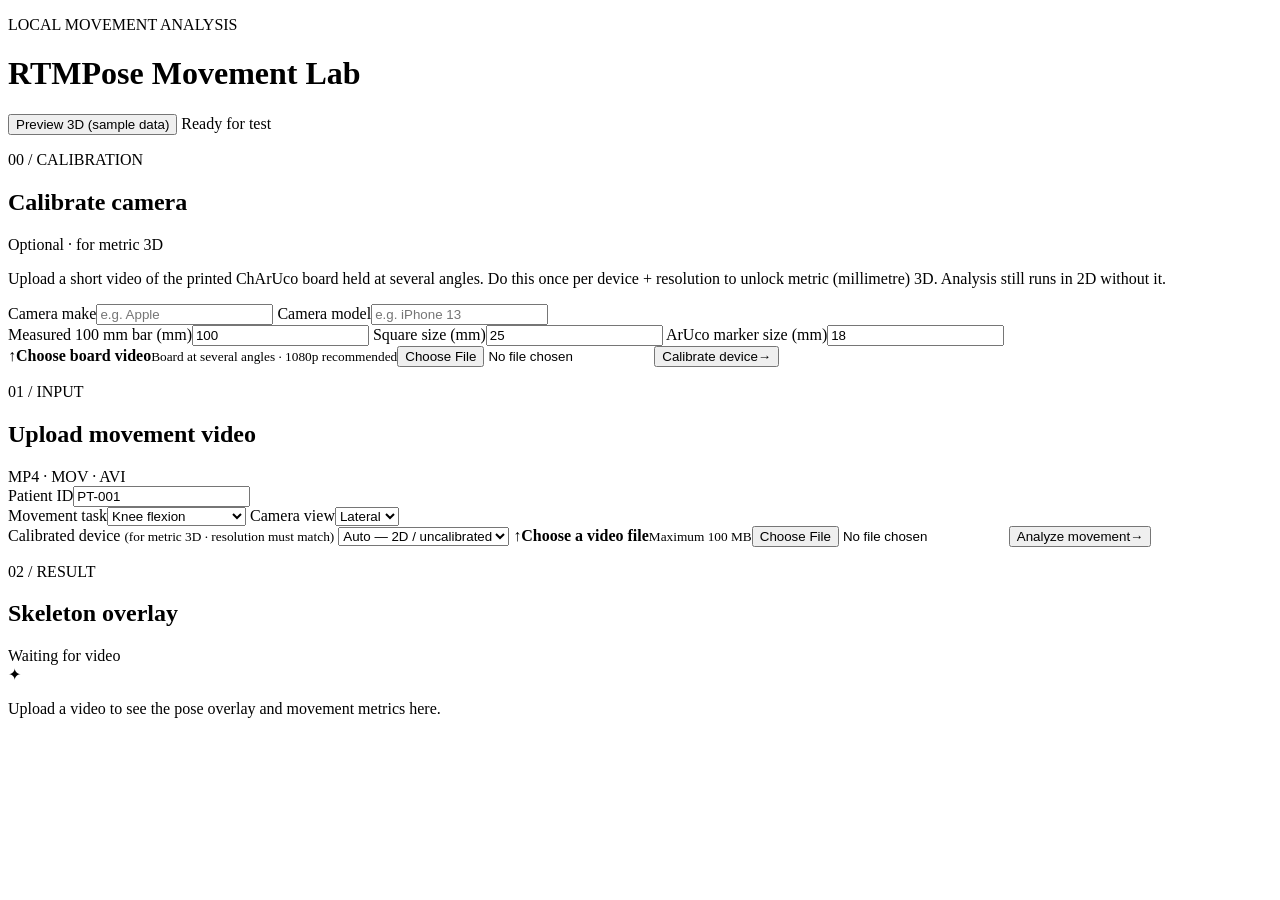
==== app/static/index.html @ 54d35bdc "add calibration on website and fix calibration bug" ====
<!doctype html>
<html lang="th">
<head>
  <meta charset="utf-8">
  <meta name="viewport" content="width=device-width, initial-scale=1">
  <title>RTMPose Movement Lab</title>
  <link rel="stylesheet" href="/static/styles.css">
</head>
<body>
  <main class="shell">
    <header class="topbar">
      <div><p class="eyebrow">LOCAL MOVEMENT ANALYSIS</p><h1>RTMPose Movement Lab</h1></div>
      <div class="topbar-actions">
        <button id="preview-3d" class="ghost-button" type="button">Preview 3D (sample data)</button>
        <span class="status-dot"><i></i> Ready for test</span>
      </div>
    </header>

    <section class="panel calibrate-panel">
      <div class="panel-heading"><div><p class="eyebrow">00 / CALIBRATION</p><h2>Calibrate camera</h2></div><span class="step">Optional · for metric 3D</span></div>
      <p class="calibrate-intro">Upload a short video of the printed ChArUco board held at several angles. Do this once per device + resolution to unlock metric (millimetre) 3D. Analysis still runs in 2D without it.</p>
      <form id="calibrate-form" class="calibrate-form">
        <div class="two-col">
          <label>Camera make<input name="make" placeholder="e.g. Apple"></label>
          <label>Camera model<input name="model" placeholder="e.g. iPhone 13"></label>
        </div>
        <div class="three-col">
          <label>Measured 100 mm bar (mm)<input name="measured_bar_mm" type="number" step="0.1" min="1" value="100"></label>
          <label>Square size (mm)<input name="square_length_mm" type="number" step="0.1" min="1" value="25"></label>
          <label>ArUco marker size (mm)<input name="marker_length_mm" type="number" step="0.1" min="1" value="18"></label>
        </div>
        <label class="dropzone" for="calib-file"><span class="upload-icon">↑</span><strong id="calib-file-name">Choose board video</strong><small>Board at several angles · 1080p recommended</small><input id="calib-file" name="file" type="file" accept="video/mp4,video/quicktime,video/x-msvideo" required></label>
        <button id="calibrate-button" class="primary-button" type="submit"><span>Calibrate device</span><span class="button-arrow">→</span></button>
        <p id="calibrate-message" class="message" role="alert"></p>
        <div id="calibrate-result" class="calibrate-result" hidden></div>
      </form>
    </section>

    <section class="workspace">
      <form id="analysis-form" class="panel form-panel">
        <div class="panel-heading"><div><p class="eyebrow">01 / INPUT</p><h2>Upload movement video</h2></div><span class="step">MP4 · MOV · AVI</span></div>
        <label>Patient ID<input name="patient_id" value="PT-001" required></label>
        <div class="two-col">
          <label>Movement task<select name="task_type"><option value="knee_flexion">Knee flexion</option><option value="knee_extension">Knee extension</option><option value="hip_flexion">Hip flexion</option><option value="hip_extension">Hip extension</option><option value="ankle_dorsiflexion">Ankle dorsiflexion</option><option value="ankle_plantarflexion">Ankle plantarflexion</option></select></label>
          <label>Camera view<select name="view"><option value="lateral">Lateral</option><option value="frontal">Frontal</option></select></label>
        </div>
        <label>Calibrated device <small class="hint">(for metric 3D · resolution must match)</small>
          <select id="device-select"><option value="">Auto — 2D / uncalibrated</option></select>
        </label>
        <input type="hidden" name="device_make" id="device-make">
        <input type="hidden" name="device_model" id="device-model">
        <label class="dropzone" for="file"><span class="upload-icon">↑</span><strong id="file-name">Choose a video file</strong><small>Maximum 100 MB</small><input id="file" name="file" type="file" accept="video/mp4,video/quicktime,video/x-msvideo" required></label>
        <video id="source-video" class="source-video" controls hidden></video>
        <button id="submit-button" class="primary-button" type="submit"><span>Analyze movement</span><span class="button-arrow">→</span></button>
        <p id="form-message" class="message" role="alert"></p>
      </form>

      <section class="panel result-panel">
        <div class="panel-heading"><div><p class="eyebrow">02 / RESULT</p><h2>Skeleton overlay</h2></div><span id="result-state" class="step">Waiting for video</span></div>
        <div id="empty-state" class="empty-state"><div class="empty-mark">✦</div><p>Upload a video to see the pose overlay and movement metrics here.</p></div>
        <video id="result-video" class="result-video" controls playsinline preload="metadata" hidden>
          <source type="video/mp4">
        </video>
        <a id="download-link" class="download-link" download hidden>Download annotated video <span>↓</span></a>
      </section>
    </section>

    <section id="metrics-section" class="panel metrics-panel" hidden>
      <div class="panel-heading"><div><p class="eyebrow">03 / ANALYSIS</p><h2>Movement summary</h2></div><span class="step">Decision support only</span></div>
      <div class="summary-grid"><div class="risk-card"><span class="metric-label">Screening risk</span><strong id="risk-value">—</strong><small id="risk-flags">No flags</small></div><div><span class="metric-label">Confidence</span><strong id="confidence-value">—</strong></div><div><span class="metric-label">Analyzed side</span><strong id="side-value">—</strong></div><div><span class="metric-label">Valid frame ratio</span><strong id="valid-value">—</strong></div></div>
      <div class="metric-table" id="angle-metrics"></div>
      <p class="disclaimer">This local tool is for technical testing and decision support. It is not a clinical diagnosis.</p>
    </section>

    <section id="viewer-section" class="panel viewer-panel" hidden>
      <div class="panel-heading"><div><p class="eyebrow">04 / 3D</p><h2>Lifted 3D skeleton</h2></div><span id="viewer-state" class="step">—</span></div>
      <p id="viewer-warning" class="viewer-warning" hidden></p>
      <div id="viewer-canvas" class="viewer-canvas"></div>
      <div class="viewer-controls">
        <button id="viewer-play" class="ghost-button" type="button">Play</button>
        <input id="viewer-frame" type="range" min="0" max="0" value="0" step="1">
        <span id="viewer-frame-label" class="metric-label">0 / 0</span>
      </div>
      <p class="disclaimer">Drag to rotate, scroll to zoom. Reconstructed from a single camera: shape is relative, not measured in millimetres.</p>
    </section>
  </main>
  <script type="importmap">
    { "imports": { "three": "/static/vendor/three.module.min.js" } }
  </script>
  <script type="module" src="/static/app.js"></script>
</body>
</html>
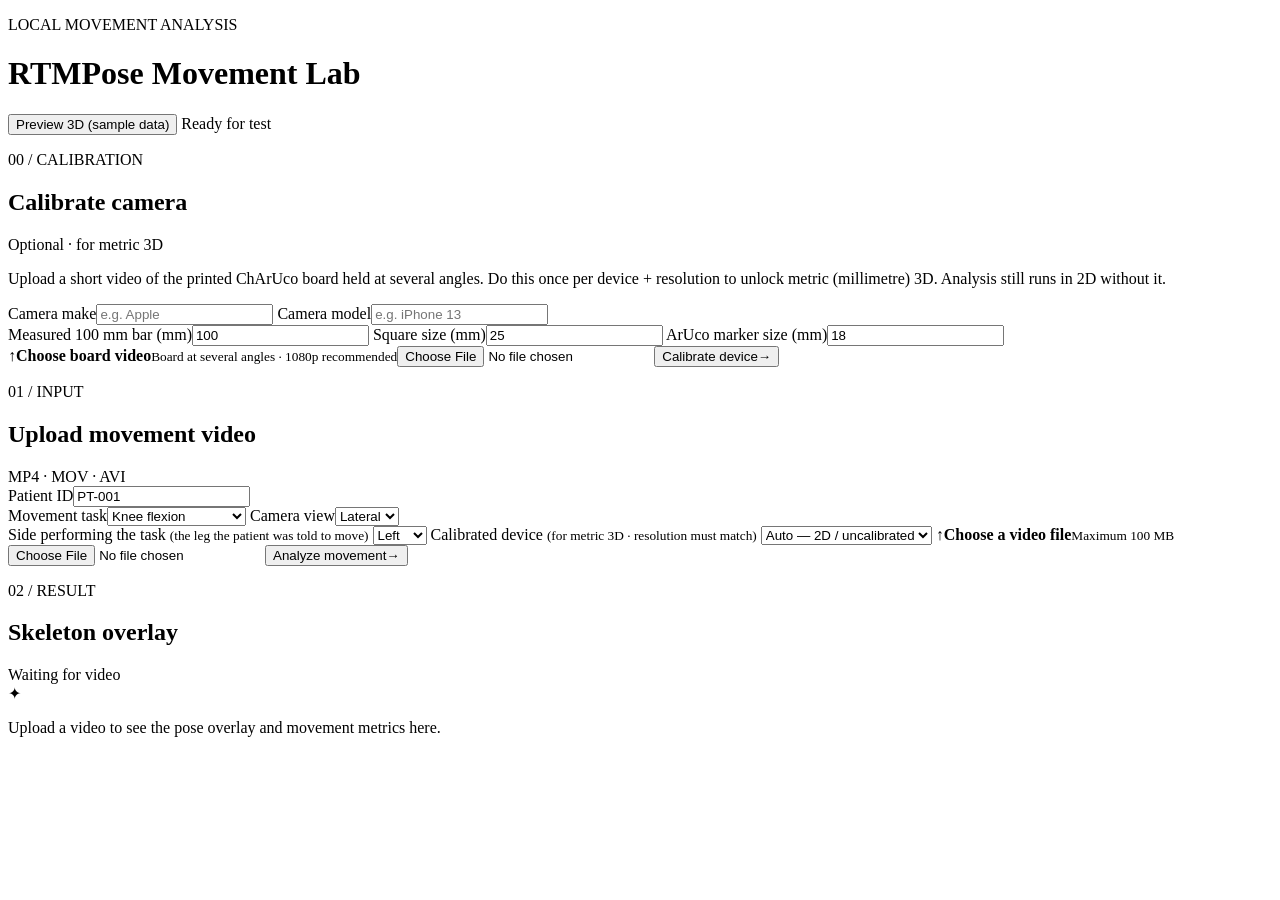
==== commit a2157edb: "add export and edit left/right" ====
--- a/app/static/index.html
+++ b/app/static/index.html
@@ -44,11 +44,15 @@
           <label>Movement task<select name="task_type"><option value="knee_flexion">Knee flexion</option><option value="knee_extension">Knee extension</option><option value="hip_flexion">Hip flexion</option><option value="hip_extension">Hip extension</option><option value="ankle_dorsiflexion">Ankle dorsiflexion</option><option value="ankle_plantarflexion">Ankle plantarflexion</option></select></label>
           <label>Camera view<select name="view"><option value="lateral">Lateral</option><option value="frontal">Frontal</option></select></label>
         </div>
+        <label>Side performing the task <small class="hint">(the leg the patient was told to move)</small>
+          <select name="side"><option value="left">Left</option><option value="right">Right</option></select>
+        </label>
         <label>Calibrated device <small class="hint">(for metric 3D · resolution must match)</small>
           <select id="device-select"><option value="">Auto — 2D / uncalibrated</option></select>
         </label>
         <input type="hidden" name="device_make" id="device-make">
         <input type="hidden" name="device_model" id="device-model">
+        <p id="device-warning" class="inline-warning" hidden></p>
         <label class="dropzone" for="file"><span class="upload-icon">↑</span><strong id="file-name">Choose a video file</strong><small>Maximum 100 MB</small><input id="file" name="file" type="file" accept="video/mp4,video/quicktime,video/x-msvideo" required></label>
         <video id="source-video" class="source-video" controls hidden></video>
         <button id="submit-button" class="primary-button" type="submit"><span>Analyze movement</span><span class="button-arrow">→</span></button>
@@ -67,8 +71,19 @@
 
     <section id="metrics-section" class="panel metrics-panel" hidden>
       <div class="panel-heading"><div><p class="eyebrow">03 / ANALYSIS</p><h2>Movement summary</h2></div><span class="step">Decision support only</span></div>
-      <div class="summary-grid"><div class="risk-card"><span class="metric-label">Screening risk</span><strong id="risk-value">—</strong><small id="risk-flags">No flags</small></div><div><span class="metric-label">Confidence</span><strong id="confidence-value">—</strong></div><div><span class="metric-label">Analyzed side</span><strong id="side-value">—</strong></div><div><span class="metric-label">Valid frame ratio</span><strong id="valid-value">—</strong></div></div>
-      <div class="metric-table" id="angle-metrics"></div>
+      <p id="side-notice" class="inline-notice warn" hidden></p>
+      <p id="analysis-notice" class="inline-notice" hidden></p>
+      <div class="summary-grid"><div class="risk-card"><span class="metric-label">Screening risk <small class="hint">(instructed leg)</small></span><strong id="risk-value">—</strong><small id="risk-flags">No flags</small></div><div><span class="metric-label">Confidence</span><strong id="confidence-value">—</strong></div><div><span class="metric-label">Instructed side</span><strong id="side-value">—</strong></div><div><span class="metric-label">Valid frame ratio</span><strong id="valid-value">—</strong></div></div>
+      <div class="metric-compare" id="angle-metrics"></div>
+      <div class="export-block">
+        <div class="export-row">
+          <span class="metric-label">Export CSV <small class="hint">for reading</small></span>
+          <a id="export-assessment-csv" class="ghost-button" download hidden>Metrics <span>↓</span></a>
+          <a id="export-pose2d-csv" class="ghost-button" download hidden>2D keypoints <span>↓</span></a>
+          <a id="export-pose3d-csv" class="ghost-button" download hidden>3D skeleton <span>↓</span></a>
+        </div>
+        <small id="export-note" class="hint"></small>
+      </div>
       <p class="disclaimer">This local tool is for technical testing and decision support. It is not a clinical diagnosis.</p>
     </section>
 
@@ -78,8 +93,13 @@
       <div id="viewer-canvas" class="viewer-canvas"></div>
       <div class="viewer-controls">
         <button id="viewer-play" class="ghost-button" type="button">Play</button>
+        <button id="muscle-toggle" class="ghost-button" type="button" hidden>Muscles: off</button>
         <input id="viewer-frame" type="range" min="0" max="0" value="0" step="1">
         <span id="viewer-frame-label" class="metric-label">0 / 0</span>
+      </div>
+      <div id="muscle-legend" class="muscle-legend" hidden>
+        <span class="muscle-scale" aria-hidden="true"></span>
+        <span>Contracted → stretched — kinematic muscle-<em>length</em> proxy (geometry, not force). Quadriceps, hamstrings, gastrocnemius, iliopsoas, gluteals, per leg.</span>
       </div>
       <p class="disclaimer">Drag to rotate, scroll to zoom. Reconstructed from a single camera: shape is relative, not measured in millimetres.</p>
     </section>
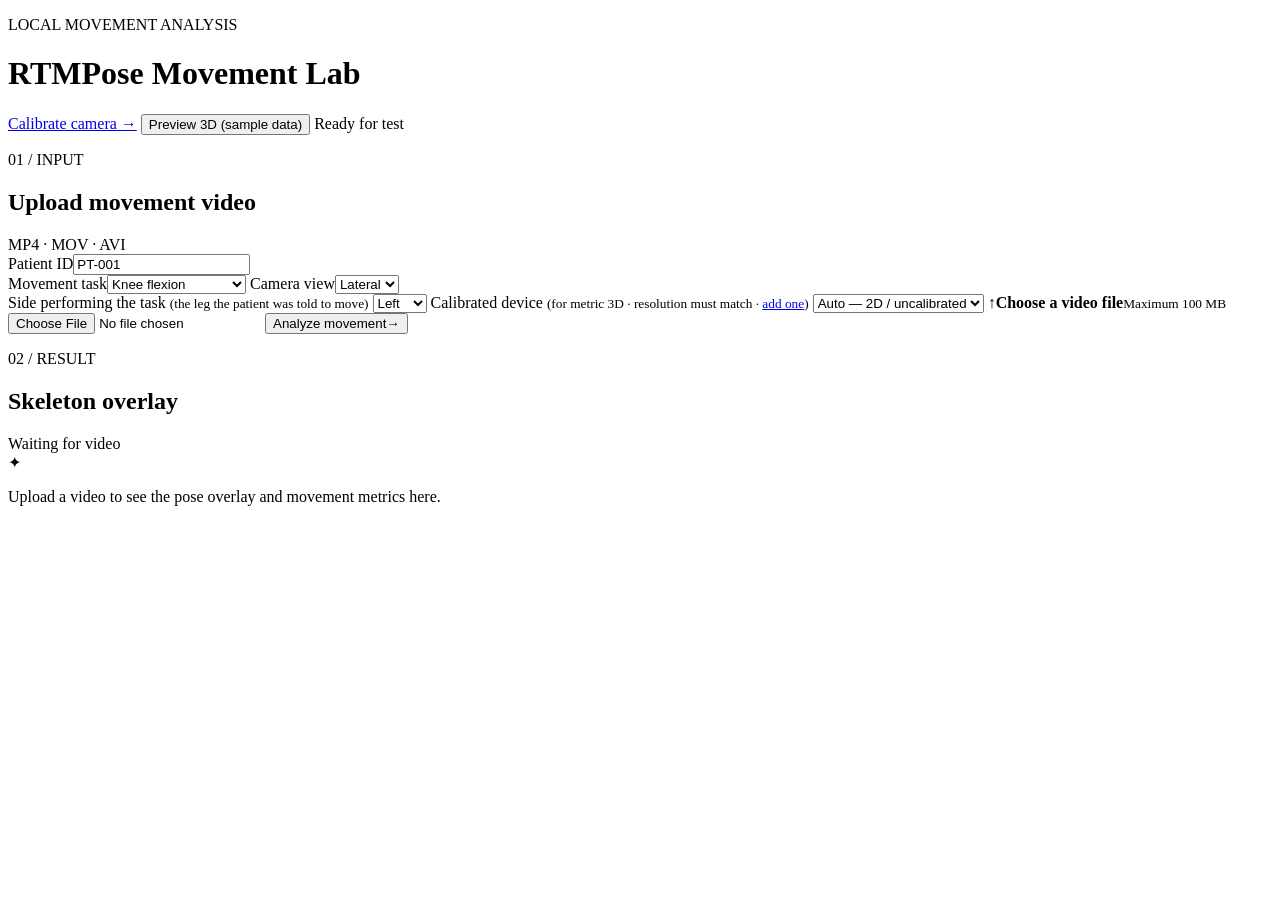
==== commit cce7a5b6: "edit calibration page" ====
--- a/app/static/index.html
+++ b/app/static/index.html
@@ -11,30 +11,11 @@
     <header class="topbar">
       <div><p class="eyebrow">LOCAL MOVEMENT ANALYSIS</p><h1>RTMPose Movement Lab</h1></div>
       <div class="topbar-actions">
+        <a class="ghost-button link-button" href="/calibrate">Calibrate camera →</a>
         <button id="preview-3d" class="ghost-button" type="button">Preview 3D (sample data)</button>
         <span class="status-dot"><i></i> Ready for test</span>
       </div>
     </header>
-
-    <section class="panel calibrate-panel">
-      <div class="panel-heading"><div><p class="eyebrow">00 / CALIBRATION</p><h2>Calibrate camera</h2></div><span class="step">Optional · for metric 3D</span></div>
-      <p class="calibrate-intro">Upload a short video of the printed ChArUco board held at several angles. Do this once per device + resolution to unlock metric (millimetre) 3D. Analysis still runs in 2D without it.</p>
-      <form id="calibrate-form" class="calibrate-form">
-        <div class="two-col">
-          <label>Camera make<input name="make" placeholder="e.g. Apple"></label>
-          <label>Camera model<input name="model" placeholder="e.g. iPhone 13"></label>
-        </div>
-        <div class="three-col">
-          <label>Measured 100 mm bar (mm)<input name="measured_bar_mm" type="number" step="0.1" min="1" value="100"></label>
-          <label>Square size (mm)<input name="square_length_mm" type="number" step="0.1" min="1" value="25"></label>
-          <label>ArUco marker size (mm)<input name="marker_length_mm" type="number" step="0.1" min="1" value="18"></label>
-        </div>
-        <label class="dropzone" for="calib-file"><span class="upload-icon">↑</span><strong id="calib-file-name">Choose board video</strong><small>Board at several angles · 1080p recommended</small><input id="calib-file" name="file" type="file" accept="video/mp4,video/quicktime,video/x-msvideo" required></label>
-        <button id="calibrate-button" class="primary-button" type="submit"><span>Calibrate device</span><span class="button-arrow">→</span></button>
-        <p id="calibrate-message" class="message" role="alert"></p>
-        <div id="calibrate-result" class="calibrate-result" hidden></div>
-      </form>
-    </section>
 
     <section class="workspace">
       <form id="analysis-form" class="panel form-panel">
@@ -47,7 +28,7 @@
         <label>Side performing the task <small class="hint">(the leg the patient was told to move)</small>
           <select name="side"><option value="left">Left</option><option value="right">Right</option></select>
         </label>
-        <label>Calibrated device <small class="hint">(for metric 3D · resolution must match)</small>
+        <label>Calibrated device <small class="hint">(for metric 3D · resolution must match · <a href="/calibrate">add one</a>)</small>
           <select id="device-select"><option value="">Auto — 2D / uncalibrated</option></select>
         </label>
         <input type="hidden" name="device_make" id="device-make">
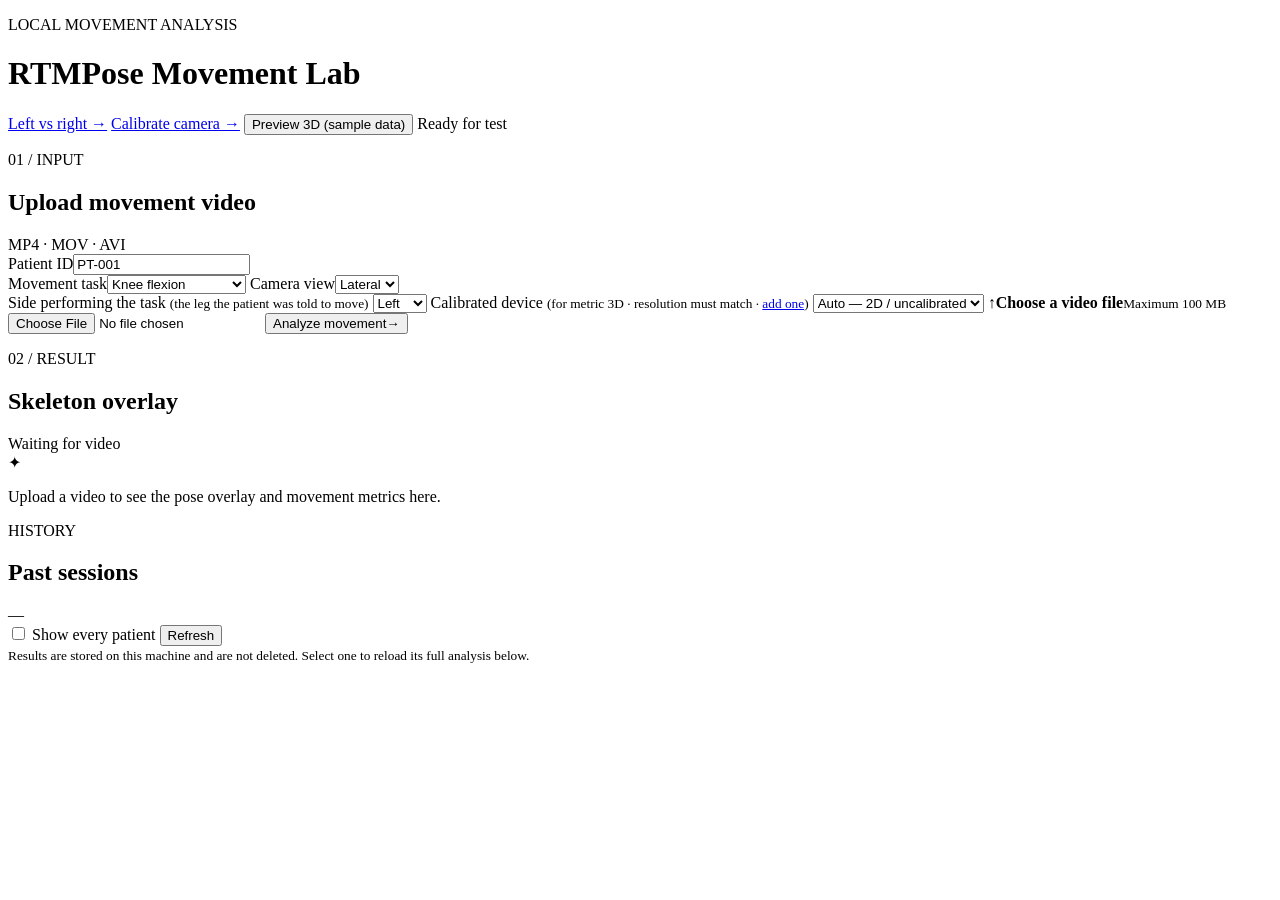
==== commit 0058eaad: "edit left/right page and main page bug" ====
--- a/app/static/index.html
+++ b/app/static/index.html
@@ -11,6 +11,7 @@
     <header class="topbar">
       <div><p class="eyebrow">LOCAL MOVEMENT ANALYSIS</p><h1>RTMPose Movement Lab</h1></div>
       <div class="topbar-actions">
+        <a class="ghost-button link-button" href="/compare">Left vs right →</a>
         <a class="ghost-button link-button" href="/calibrate">Calibrate camera →</a>
         <button id="preview-3d" class="ghost-button" type="button">Preview 3D (sample data)</button>
         <span class="status-dot"><i></i> Ready for test</span>
@@ -43,11 +44,23 @@
       <section class="panel result-panel">
         <div class="panel-heading"><div><p class="eyebrow">02 / RESULT</p><h2>Skeleton overlay</h2></div><span id="result-state" class="step">Waiting for video</span></div>
         <div id="empty-state" class="empty-state"><div class="empty-mark">✦</div><p>Upload a video to see the pose overlay and movement metrics here.</p></div>
-        <video id="result-video" class="result-video" controls playsinline preload="metadata" hidden>
-          <source type="video/mp4">
-        </video>
+        <video id="result-video" class="result-video" controls playsinline preload="metadata" hidden></video>
+        <p id="video-message" class="inline-notice warn" hidden></p>
         <a id="download-link" class="download-link" download hidden>Download annotated video <span>↓</span></a>
       </section>
+    </section>
+
+    <section id="history-section" class="panel history-panel">
+      <div class="panel-heading">
+        <div><p class="eyebrow">HISTORY</p><h2>Past sessions</h2></div>
+        <span id="history-state" class="step">—</span>
+      </div>
+      <div class="history-controls">
+        <label class="history-toggle"><input id="history-all" type="checkbox"> Show every patient</label>
+        <button id="history-refresh" class="ghost-button" type="button">Refresh</button>
+      </div>
+      <div id="history-list" class="history-list"></div>
+      <small class="hint">Results are stored on this machine and are not deleted. Select one to reload its full analysis below.</small>
     </section>
 
     <section id="metrics-section" class="panel metrics-panel" hidden>
@@ -56,10 +69,21 @@
       <p id="analysis-notice" class="inline-notice" hidden></p>
       <div class="summary-grid"><div class="risk-card"><span class="metric-label">Screening risk <small class="hint">(instructed leg)</small></span><strong id="risk-value">—</strong><small id="risk-flags">No flags</small></div><div><span class="metric-label">Confidence</span><strong id="confidence-value">—</strong></div><div><span class="metric-label">Instructed side</span><strong id="side-value">—</strong></div><div><span class="metric-label">Valid frame ratio</span><strong id="valid-value">—</strong></div></div>
       <div class="metric-compare" id="angle-metrics"></div>
+
+      <div id="trajectory-block" class="trajectory-block" hidden>
+        <div class="trajectory-heading">
+          <span class="metric-label">Angle through time <small class="hint">(smoothed, per sampled frame)</small></span>
+          <span id="trajectory-legend" class="trajectory-legend"></span>
+        </div>
+        <div id="trajectory-chart" class="trajectory-chart"></div>
+        <small id="trajectory-readout" class="hint">Hover the graph to read the angle at a moment.</small>
+      </div>
+
       <div class="export-block">
         <div class="export-row">
           <span class="metric-label">Export CSV <small class="hint">for reading</small></span>
           <a id="export-assessment-csv" class="ghost-button" download hidden>Metrics <span>↓</span></a>
+          <a id="export-trajectory-csv" class="ghost-button" download hidden>Angle graph <span>↓</span></a>
           <a id="export-pose2d-csv" class="ghost-button" download hidden>2D keypoints <span>↓</span></a>
           <a id="export-pose3d-csv" class="ghost-button" download hidden>3D skeleton <span>↓</span></a>
         </div>
